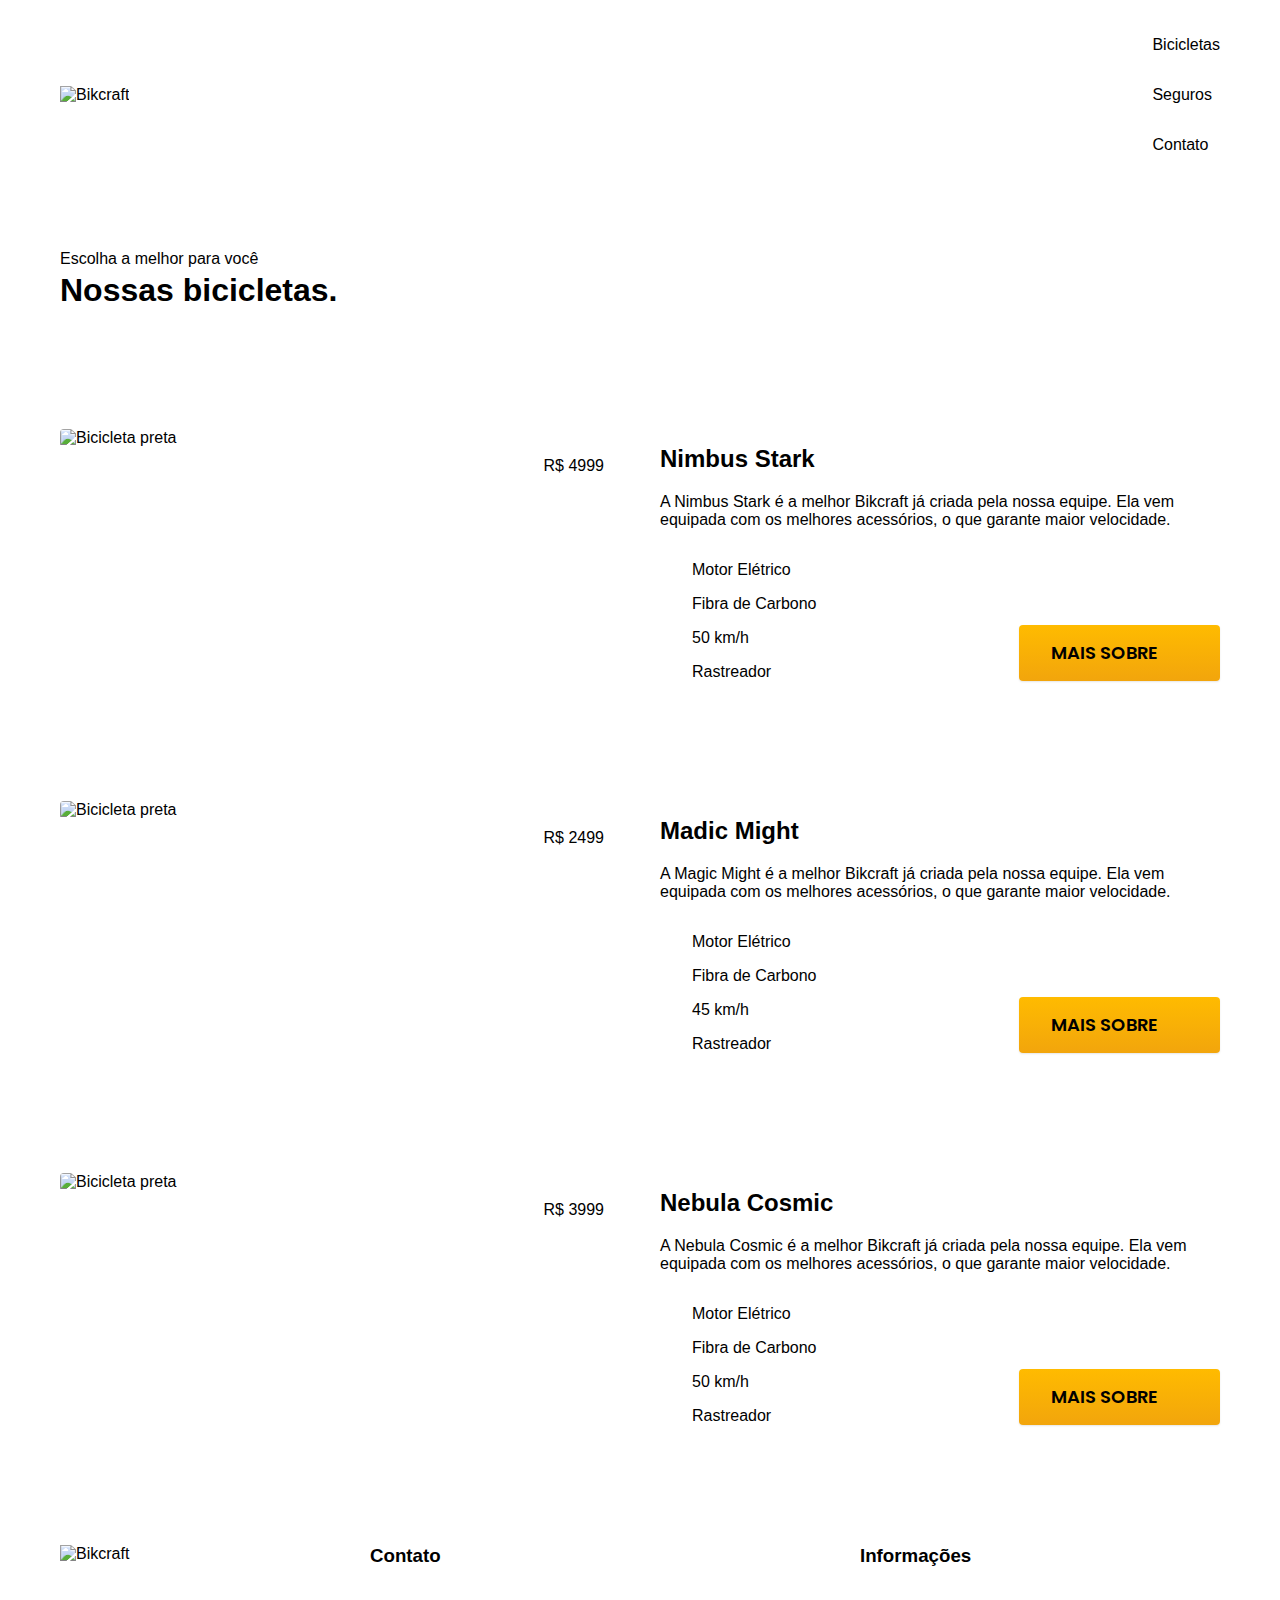
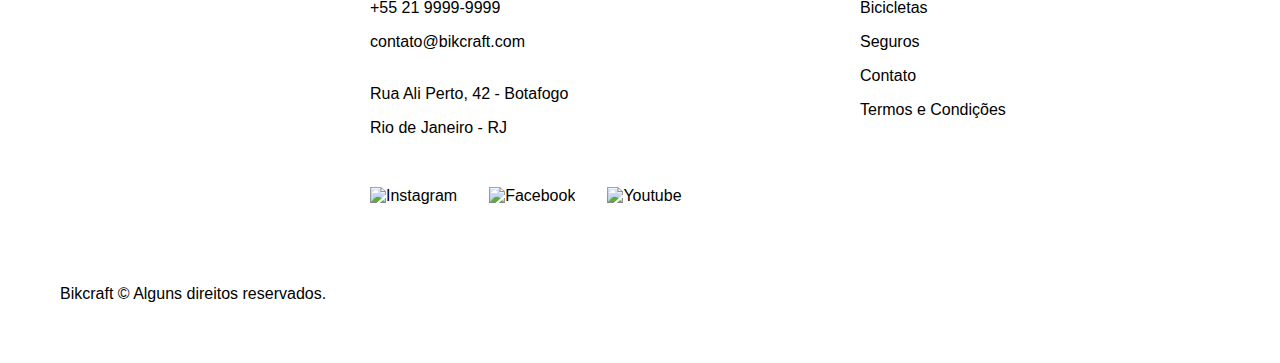
==== bicicletas.html @ 490d70c2 "Adicionado página de bicicletas" ====
<!DOCTYPE html>
<html lang="pt-br">

<head>
  <meta charset="UTF-8">
  <meta name="viewport" content="width=device-width, initial-scale=1.0">
  <title>Bicicletas | Bikcraft</title>
  <meta name="description" content="Bicicletas">

  <link rel="stylesheet" href="css/style.css">

  <link rel="preconnect" href="https://fonts.googleapis.com">
  <link rel="preconnect" href="https://fonts.gstatic.com" crossorigin>
  <link href="https://fonts.googleapis.com/css2?family=Merriweather:ital,wght@1,900&family=Poppins:wght@400;600&family=Roboto:wght@400;500&display=swap" rel="stylesheet">
</head>

<body id="bicicletas">
  <header class="header-bg">
    <div class="header container">
      <a href="./"><img src="./img/bikcraft.svg" alt="Bikcraft"></a>

      <nav aria-label="primaria">
        <ul class="header-menu font-1-m cor-0">
          <li><a href="./bicicletas.html">Bicicletas</a></li>
          <li><a href="./seguros.html">Seguros</a></li>
          <li><a href="./contato.html">Contato</a></li>
        </ul>
      </nav>
    </div>
  </header>

  <main>
    <div class="titulo-bg">
      <div class="titulo container">
        <p class="font-2-l-b cor-5">Escolha a melhor para você</p>
        <h1 class="font-1-xxl cor-0">Nossas bicicletas<span class="cor-p1">.</span></h1>
      </div>
    </div>

    <div class="bicicletas container">
      <div class="bicicletas-imagem">
        <img src="./img/bicicletas/nimbus.jpg" alt="Bicicleta preta">
        <span class="font-2-m cor-0">R$ 4999</span>
      </div>

      <div class="bicicletas-conteudo">
        <h2 class="font-1-xl">Nimbus Stark</h2>
        <p class="font-2-s cor-8">A Nimbus Stark é a melhor Bikcraft já criada pela nossa equipe. Ela vem equipada com os melhores acessórios, o que garante maior velocidade.</p>

        <ul class="font-1-m cor-8">
          <li><img src="img/icones/eletrica.svg" alt="">Motor Elétrico</li>
          <li><img src="img/icones/carbono.svg" alt="">Fibra de Carbono</li>
          <li><img src="img/icones/velocidade.svg" alt="">50 km/h</li>
          <li><img src="img/icones/rastreador.svg" alt="">Rastreador</li>
        </ul>
        <a class="botao seta" href="./bicicletas/nimbus.html">Mais Sobre</a>
      </div>
    </div>

    <div class="bicicletas-bg">

      <div class="bicicletas container">

        <div class="bicicletas-imagem">
          <img src="./img/bicicletas/magic.jpg" alt="Bicicleta preta">
          <span class="font-2-m cor-0">R$ 2499</span>
        </div>

        <div class="bicicletas-conteudo">
          <h2 class="font-1-xl cor-0">Madic Might</h2>
          <p class="font-2-s cor-5">A Magic Might é a melhor Bikcraft já criada pela nossa equipe. Ela vem equipada com os melhores acessórios, o que garante maior velocidade.</p>

          <ul class="font-1-m cor-5">
            <li><img src="img/icones/eletrica.svg" alt="">Motor Elétrico</li>
            <li><img src="img/icones/carbono.svg" alt="">Fibra de Carbono</li>
            <li><img src="img/icones/velocidade.svg" alt="">45 km/h</li>
            <li><img src="img/icones/rastreador.svg" alt="">Rastreador</li>
          </ul>
          <a class="botao seta" href="./bicicletas/magic.html">Mais Sobre</a>
        </div>
      </div>
    </div>

    <div class="bicicletas container">
      <div class="bicicletas-imagem">
        <img src="./img/bicicletas/nebula.jpg" alt="Bicicleta preta">
        <span class="font-2-m cor-0">R$ 3999</span>
      </div>

      <div class="bicicletas-conteudo">
        <h2 class="font-1-xl">Nebula Cosmic</h2>
        <p class="font-2-s cor-8">A Nebula Cosmic é a melhor Bikcraft já criada pela nossa equipe. Ela vem equipada com os melhores acessórios, o que garante maior velocidade.</p>

        <ul class="font-1-m cor-8">
          <li><img src="img/icones/eletrica.svg" alt="">Motor Elétrico</li>
          <li><img src="img/icones/carbono.svg" alt="">Fibra de Carbono</li>
          <li><img src="img/icones/velocidade.svg" alt="">50 km/h</li>
          <li><img src="img/icones/rastreador.svg" alt="">Rastreador</li>
        </ul>
        <a class="botao seta" href="./bicicletas/nebula.html">Mais Sobre</a>
      </div>
    </div>

  </main>

  <footer class="footer-bg">
    <div class="footer container">
      <img src="./img/bikcraft.svg" alt="Bikcraft">

      <div class="footer-contato">
        <h3 class="font-2-l-b cor-0">Contato</h3>

        <ul class="font-2-m cor-5">
          <li><a href="tel:+552199999999">+55 21 9999-9999</a></li>
          <li><a href="mailto:contato@bikcraft.com">contato@bikcraft.com</a></li>
          <li>Rua Ali Perto, 42 - Botafogo</li>
          <li>Rio de Janeiro - RJ</li>
        </ul>

        <div class="footer-redes">
          <a href="./">
            <img src="./img/redes/instagram.svg" alt="Instagram">
          </a>
          <a href="./">
            <img src="./img/redes/facebook.svg" alt="Facebook">
          </a>
          <a href="./">
            <img src="./img/redes/youtube.svg" alt="Youtube">
          </a>
        </div>
      </div>

      <div class="footer-informacoes">
        <h3 class="font-2-l-b cor-0">Informações</h3>

        <nav>
          <ul class="font-1-m cor-5">
            <li><a href="./bicicletas.html">Bicicletas</a></li>
            <li><a href="./seguros.html">Seguros</a></li>
            <li><a href="./contato.html">Contato</a></li>
            <li><a href="./termos.html">Termos e Condições</a></li>
          </ul>
        </nav>
      </div>

      <p class="footer-copy font-2-m cor-6">Bikcraft © Alguns direitos reservados.</p>
    </div>
  </footer>
</body>
---- css/style.css ----
/* Global */
@import "./global/global.css";
@import "./utilidades/tipografia.css";
@import "./utilidades/cores.css";

@import "./global/header.css";
@import "./global/footer.css";

/* Utilidades */
@import "./utilidades/componentes.css";

/* Home */
@import "./home/introducao.css";
@import "./home/tecnologia.css";
@import "./home/parceiros.css";
@import "./home/depoimento.css";

/* Bicicletas */
@import "./bicicletas/bicicletas-lista.css";
@import "./bicicletas/bicicletas.css";

/* Seguros */
@import "./seguros/seguros.css";

/* Termos */
@import "./termos/termos.css";
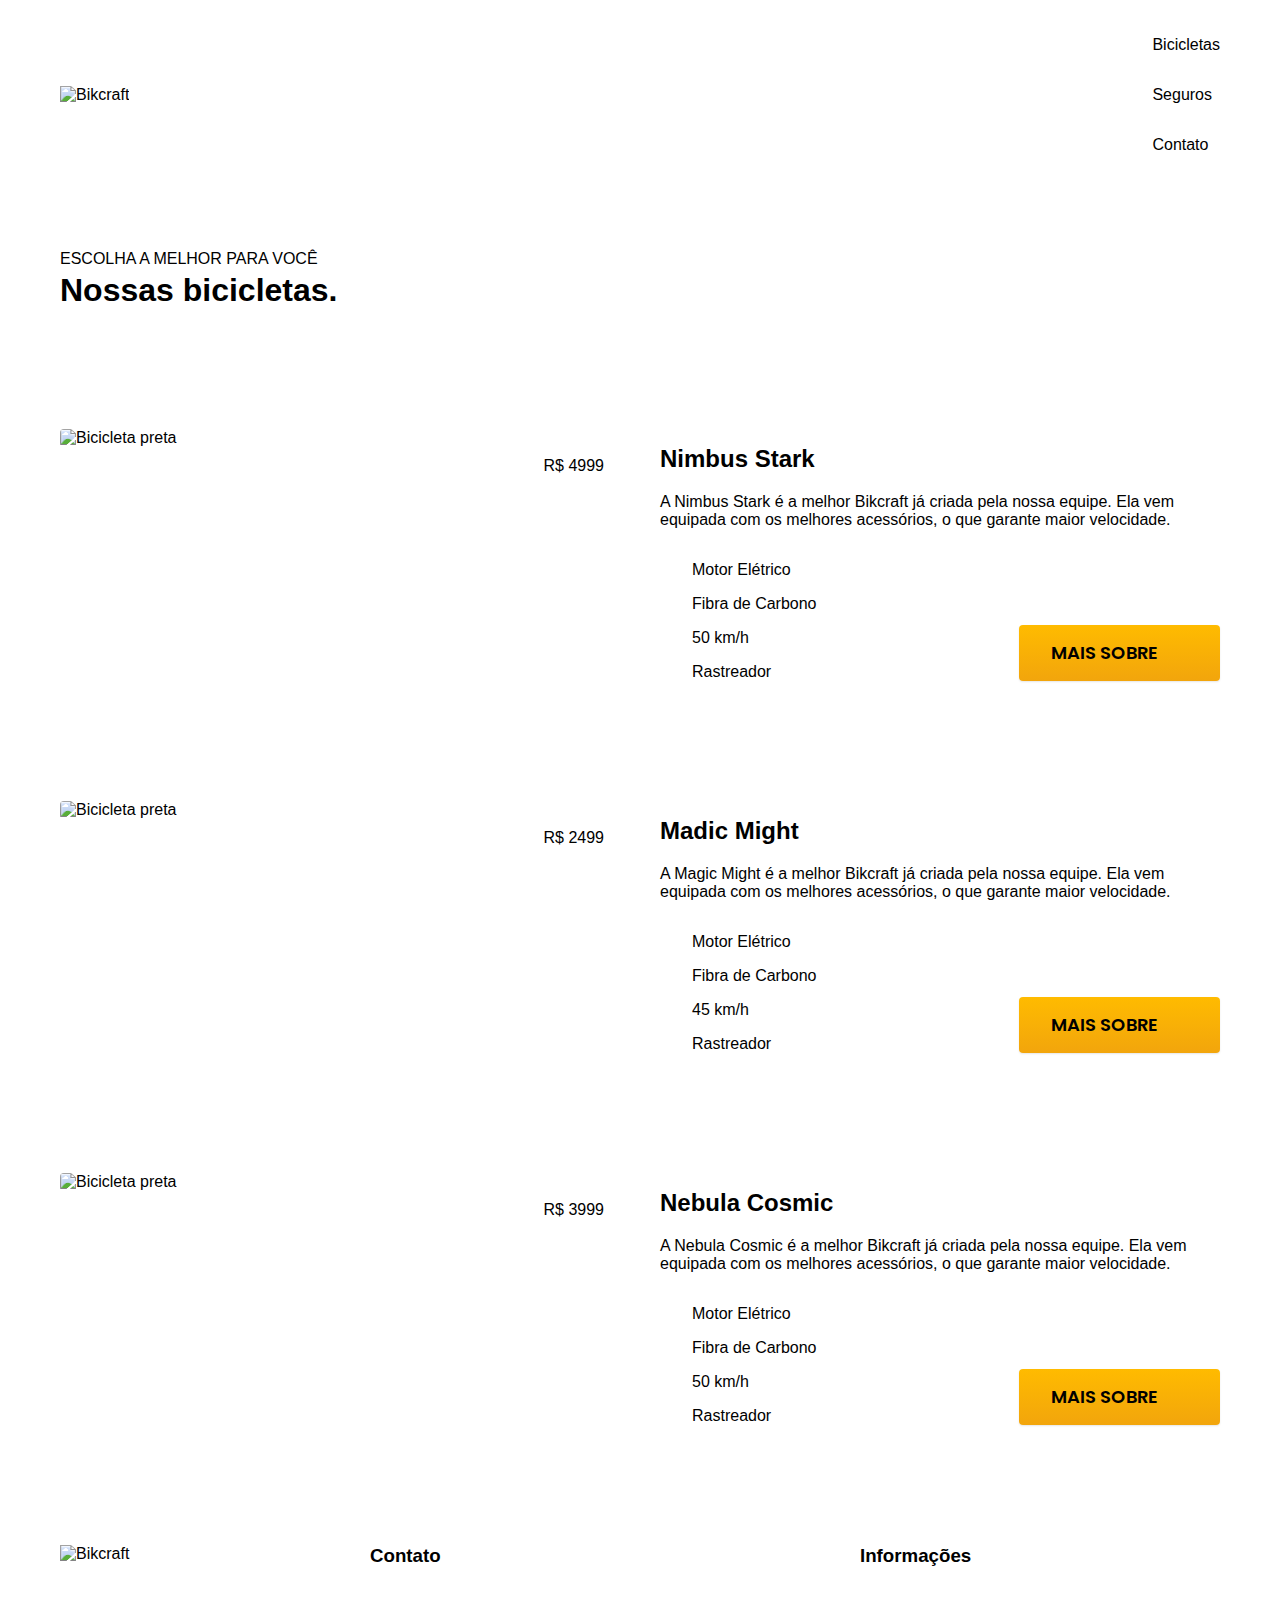
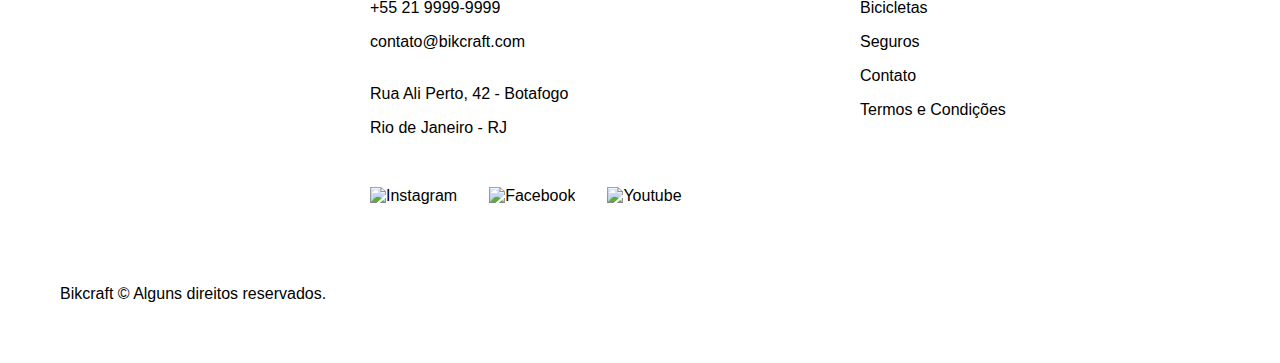
==== commit e9475a9a: "Otimizações iniciais" ====
--- a/bicicletas.html
+++ b/bicicletas.html
@@ -8,6 +8,7 @@
   <meta name="description" content="Bicicletas">
 
   <link rel="stylesheet" href="css/style.css">
+  <link rel="preload" href="./css/style.css" as="style">
 
   <link rel="preconnect" href="https://fonts.googleapis.com">
   <link rel="preconnect" href="https://fonts.gstatic.com" crossorigin>
--- a/css/style.css
+++ b/css/style.css
@@ -8,6 +8,7 @@
 
 /* Utilidades */
 @import "./utilidades/componentes.css";
+@import "./utilidades/formulario.css";
 
 /* Home */
 @import "./home/introducao.css";
@@ -19,8 +20,21 @@
 @import "./bicicletas/bicicletas-lista.css";
 @import "./bicicletas/bicicletas.css";
 
+/* Bicicleta */
+@import "./bicicleta/bicicleta.css";
+@import "./bicicleta/seguro.css";
+
 /* Seguros */
 @import "./seguros/seguros.css";
+@import "./seguros/vantagens.css";
+@import "./seguros/perguntas.css";
 
 /* Termos */
-@import "./termos/termos.css";+@import "./termos/termos.css";
+
+/* Contato */
+@import "./contato/contato.css";
+@import "./contato/lojas.css";
+
+/* Orçamento */
+@import "./orcamento/orcamento.css";--- a/css/style.css
+++ b/css/style.css
@@ -8,6 +8,7 @@
 
 /* Utilidades */
 @import "./utilidades/componentes.css";
+@import "./utilidades/formulario.css";
 
 /* Home */
 @import "./home/introducao.css";
@@ -19,8 +20,21 @@
 @import "./bicicletas/bicicletas-lista.css";
 @import "./bicicletas/bicicletas.css";
 
+/* Bicicleta */
+@import "./bicicleta/bicicleta.css";
+@import "./bicicleta/seguro.css";
+
 /* Seguros */
 @import "./seguros/seguros.css";
+@import "./seguros/vantagens.css";
+@import "./seguros/perguntas.css";
 
 /* Termos */
-@import "./termos/termos.css";+@import "./termos/termos.css";
+
+/* Contato */
+@import "./contato/contato.css";
+@import "./contato/lojas.css";
+
+/* Orçamento */
+@import "./orcamento/orcamento.css";